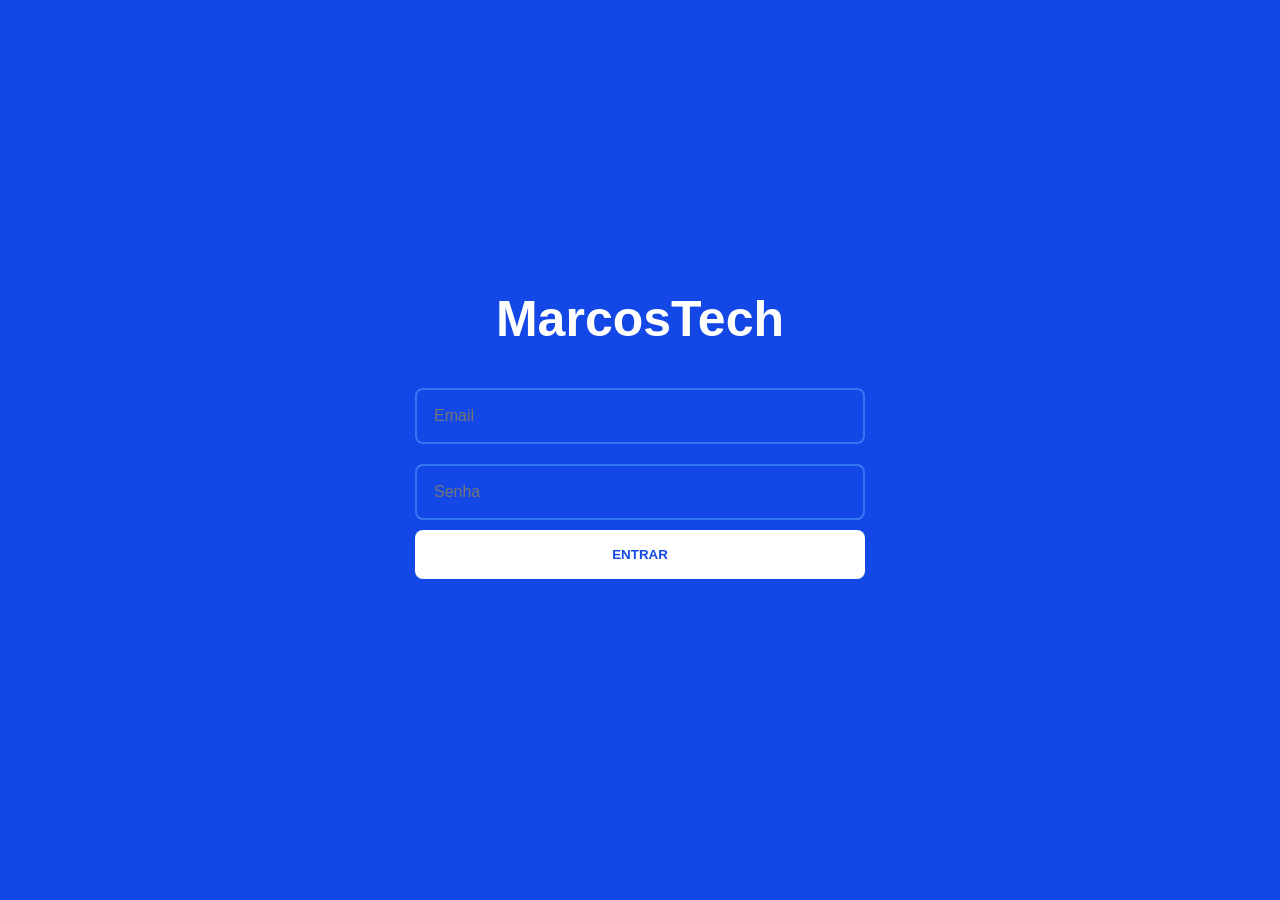
==== login.html @ cc5dc1a2 "Add files via upload" ====
<!DOCTYPE html>
<html lang="pt-br">

<head>
    <meta charset="UTF-8">
    <meta name="viewport" content="width=device-width, initial-scale=1.0">

    <link rel="preconnect" href="https://fonts.googleapis.com">
    <link rel="preconnect" href="https://fonts.gstatic.com" crossorigin>
    <link
        href="https://fonts.googleapis.com/css2?family=Google+Sans+Code:ital,wght@0,300..800;1,300..800&family=Zalando+Sans+SemiExpanded:ital,wght@0,200..900;1,200..900&display=swap"
        rel="stylesheet">

    <link rel="stylesheet" href="https://cdn.jsdelivr.net/npm/bootstrap-icons@1.13.1/font/bootstrap-icons.min.css">

    <link rel="stylesheet" href="css/global.css">
    <link rel="stylesheet" href="css/login.css">

    <title>Entrar</title>
<body>
<div class="form">

    <form action="">

        <h1>MarcosTech</h1>

        <input type="text" name="" id="email" placeholder="Email">
        
        <input type="password" name="" id="senha" placeholder="Senha">

        <button type="submit" onclick="login(); return false"><b>ENTRAR</b></button>

        <!-- <button><b>ESQUECI MINHA SENHA</b></button> -->

        <div id="error" style="color: var(--cor-vermelho);"><b></b></div>

    </form>
</div>

<script>

    function login(){

        email = document.getElementById("email").value
        senha = document.getElementById("senha").value

        if(email == "user@net" && senha == "123"){

           location.href = "painel.html"
        }

        else{
            error = document.getElementById("error").innerHTML = "Login inválido."
        }
    }

</script>
</body>
</html>
---- css/global.css ----
* {
    margin: 0;
    padding: 0;
    box-sizing: border-box;
    transition: .2s;
    font-family: "Inter", sans-serif;
}

:root {

    --cor-primaria: #1D2123;
    --cor-secundaria: #1A1E1F;
    --cor-terciárias: #6C63FF;
    --cor-quaternárias: #00FF6F;

    --cor-fundo1: #1448E6;
    --cor-fundo2: #3478F7;
    --cor-fundo3: #020618;
    --cor-fundo4: #0F172B;

    --cor-branco: #FFFFFF;
    --cor-vermelho: #E7000B;
    --cor-vermelho-escuro: #C10007;

    --cor-alternativo: #E8F0FE;

    --cor-btn1: #25d366;
    --cor-btn2: #5F58D9;
    --cor-btn3: #1D293D;


}
---- css/login.css ----
body {
    background-color: var(--cor-fundo1);
}

.form {
    display: flex;
    justify-content: center;
    align-items: center;

    height: 100vh;

    form {

        display: flex;
        flex-direction: column;

        /* text-align: center; */
        /* border: 1px solid #ccc; */

        padding: 40px;
        height: 400px;

        h1 {
            text-align: center;
            color: var(--cor-branco);

            font-size: 50px;

            margin-bottom: 30px;
        }

        input {

            width: 450px;
            padding: 17px;
            margin: 10px 0px;

            font-size: 16px;

            border-radius: 8px;

            color: var(--cor-branco);
            background-color: var(--cor-fundo1);
            border: 2px solid var(--cor-fundo2);

            outline: none;

            &:focus {
                border: 2px solid var(--cor-btn2);
            }
        }

        button {
            background-color: var(--cor-branco);

            width: 450px;
            padding: 17px;
            margin-bottom: 15px;
            border-radius: 8px;

            color: var(--cor-fundo1);

            border: none;
            outline: none;
            cursor: pointer;

            &:hover {
                background-color: var(--cor-alternativo);
            }
        }
    }

}

#error {
    font-size: 20px;
}

@media screen and (max-width: 600px) {

    .form {
        display: flex;
        justify-content: center;
        align-items: center;

        height: 100vh;

        form {

            display: flex;
            flex-direction: column;
            justify-content: center;
            align-items: center;

            /* text-align: center; */

            h1 {
                text-align: center;
                color: var(--cor-branco);

                font-size: 50px;

                margin-bottom: 30px;
            }

            input {

                width: 350px;
                padding: 17px;
                margin: 10px 0px;

                font-size: 16px;

                border-radius: 8px;

                color: var(--cor-branco);
                background-color: var(--cor-fundo1);
                border: 2px solid var(--cor-fundo2);

                outline: none;

                &:focus {
                    border: 2px solid var(--cor-btn2);
                }
            }

            button {
                background-color: var(--cor-branco);

                width: 350px;
                padding: 17px;
                margin-bottom: 15px;
                border-radius: 8px;

                color: var(--cor-fundo1);

                border: none;
                outline: none;
                cursor: pointer;

                &:hover {
                    background-color: var(--cor-alternativo);
                }
            }
        }

    }
}
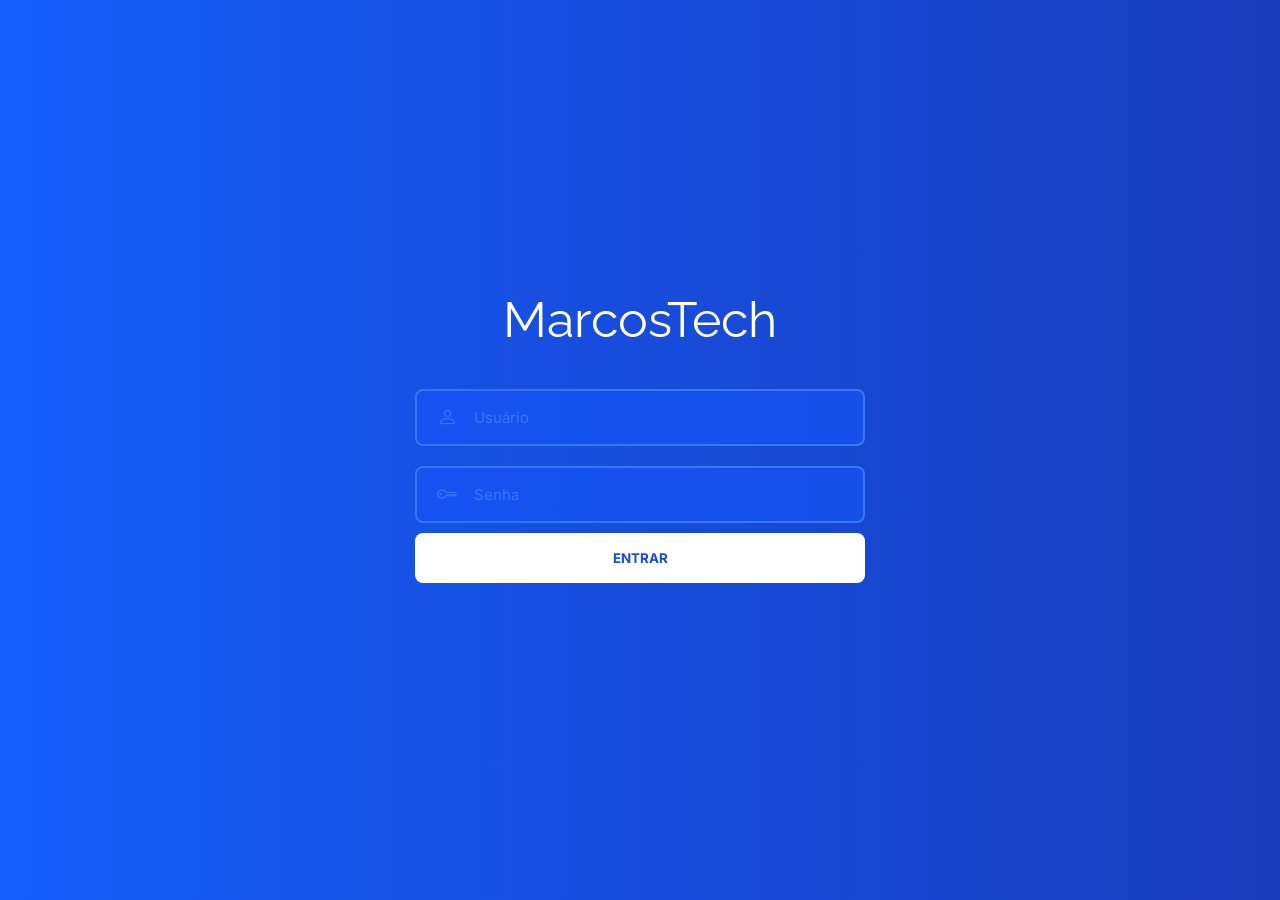
==== commit 550661f8: "Add files via upload" ====
--- a/login.html
+++ b/login.html
@@ -8,7 +8,7 @@
     <link rel="preconnect" href="https://fonts.googleapis.com">
     <link rel="preconnect" href="https://fonts.gstatic.com" crossorigin>
     <link
-        href="https://fonts.googleapis.com/css2?family=Google+Sans+Code:ital,wght@0,300..800;1,300..800&family=Zalando+Sans+SemiExpanded:ital,wght@0,200..900;1,200..900&display=swap"
+        href="https://fonts.googleapis.com/css2?family=Google+Sans+Code:ital,wght@0,300..800;1,300..800&family=Inter:ital,opsz,wght@0,14..32,100..900;1,14..32,100..900&family=Raleway:ital,wght@0,100..900;1,100..900&family=Zalando+Sans+SemiExpanded:ital,wght@0,200..900;1,200..900&display=swap"
         rel="stylesheet">
 
     <link rel="stylesheet" href="https://cdn.jsdelivr.net/npm/bootstrap-icons@1.13.1/font/bootstrap-icons.min.css">
@@ -17,43 +17,58 @@
     <link rel="stylesheet" href="css/login.css">
 
     <title>Entrar</title>
+
 <body>
-<div class="form">
+    <div class="form">
 
-    <form action="">
+        <form action="">
 
-        <h1>MarcosTech</h1>
+            <span>MarcosTech</span>
 
-        <input type="text" name="" id="email" placeholder="Email">
-        
-        <input type="password" name="" id="senha" placeholder="Senha">
+            <label for="user">
 
-        <button type="submit" onclick="login(); return false"><b>ENTRAR</b></button>
+                <i class="bi bi-person"></i>
 
-        <!-- <button><b>ESQUECI MINHA SENHA</b></button> -->
+                <input type="text" name="" id="user" placeholder="Usuário">
 
-        <div id="error" style="color: var(--cor-vermelho);"><b></b></div>
+            </label>
 
-    </form>
-</div>
+            <label for="senha">
 
-<script>
+                <i class="bi bi-key"></i>
 
-    function login(){
+                <input type="password" name="" id="senha" placeholder="Senha">
 
-        email = document.getElementById("email").value
-        senha = document.getElementById("senha").value
+            </label>
 
-        if(email == "user@net" && senha == "123"){
 
-           location.href = "painel.html"
+            <button type="submit" onclick="login(); return false"><b>ENTRAR</b></button>
+
+            <!-- <button><b>ESQUECI MINHA SENHA</b></button> -->
+
+            <div id="error" style="color: var(--cor-vermelho);"><b></b></div>
+
+        </form>
+    </div>
+
+    <script>
+
+        function login() {
+
+            email = document.getElementById("user").value
+            senha = document.getElementById("senha").value
+
+            if (email == "user@net" && senha == "123") {
+
+                location.href = "painel.html"
+            }
+
+            else {
+                // error = document.getElementById("error").innerHTML = "Login inválido."
+            }
         }
 
-        else{
-            error = document.getElementById("error").innerHTML = "Login inválido."
-        }
-    }
+    </script>
+</body>
 
-</script>
-</body>
 </html>
--- a/css/global.css
+++ b/css/global.css
@@ -17,10 +17,13 @@
     --cor-fundo2: #3478F7;
     --cor-fundo3: #020618;
     --cor-fundo4: #0F172B;
+    --cor-fundo5: #1D293D;
+    --cor-fundo6: #164EE9;
 
     --cor-branco: #FFFFFF;
     --cor-vermelho: #E7000B;
     --cor-vermelho-escuro: #C10007;
+    --cor-laranja: #FF8904;
 
     --cor-alternativo: #E8F0FE;
 
@@ -28,5 +31,7 @@
     --cor-btn2: #5F58D9;
     --cor-btn3: #1D293D;
 
+    --cor-borda1: #1D293D;
+    --cor-borda2: #337AFB;
 
 }
--- a/css/login.css
+++ b/css/login.css
@@ -1,5 +1,6 @@
 body {
-    background-color: var(--cor-fundo1);
+    /* background-color: var(--cor-fundo1); */
+    background: linear-gradient(to right, #155CFB, #193DBC);
 }
 
 .form {
@@ -20,35 +21,79 @@
         padding: 40px;
         height: 400px;
 
-        h1 {
+        span {
             text-align: center;
             color: var(--cor-branco);
 
             font-size: 50px;
 
             margin-bottom: 30px;
+
+            font-family: "Raleway", sans-serif;
         }
 
-        input {
+        label {
+
+            display: flex;
+            align-items: center;
 
             width: 450px;
-            padding: 17px;
+
             margin: 10px 0px;
-
-            font-size: 16px;
+            font-size: 20px;
 
             border-radius: 8px;
 
             color: var(--cor-branco);
-            background-color: var(--cor-fundo1);
+
+            background: linear-gradient(to right, #1553F2, #164EE9);
+
+            /* background-color: var(--cor-fundo1); */
             border: 2px solid var(--cor-fundo2);
 
             outline: none;
+            cursor: pointer;
 
             &:focus {
-                border: 2px solid var(--cor-btn2);
+                border: 2px solid var(--cor-fundo2);
+            }
+
+            i {
+                color: var(--cor-borda2);
+                margin-left: 20px;
+            }
+
+            input {
+
+                width: 90%;
+
+
+                padding: 17px;
+                font-size: 15px;
+
+                color: var(--cor-branco);
+
+                background: transparent;
+                border: none;
+                outline: none;
+
+                &::placeholder {
+                    color: var(--cor-borda2);
+                }
+
+                &:-webkit-autofill {
+                    -webkit-text-fill-color: #fff !important;
+
+                    box-shadow: 0 0 0 1000px var(--cor-fundo2) inset !important;
+
+                    border: none;
+                    border-radius: 0px;
+
+                }
+
             }
         }
+
 
         button {
             background-color: var(--cor-branco);
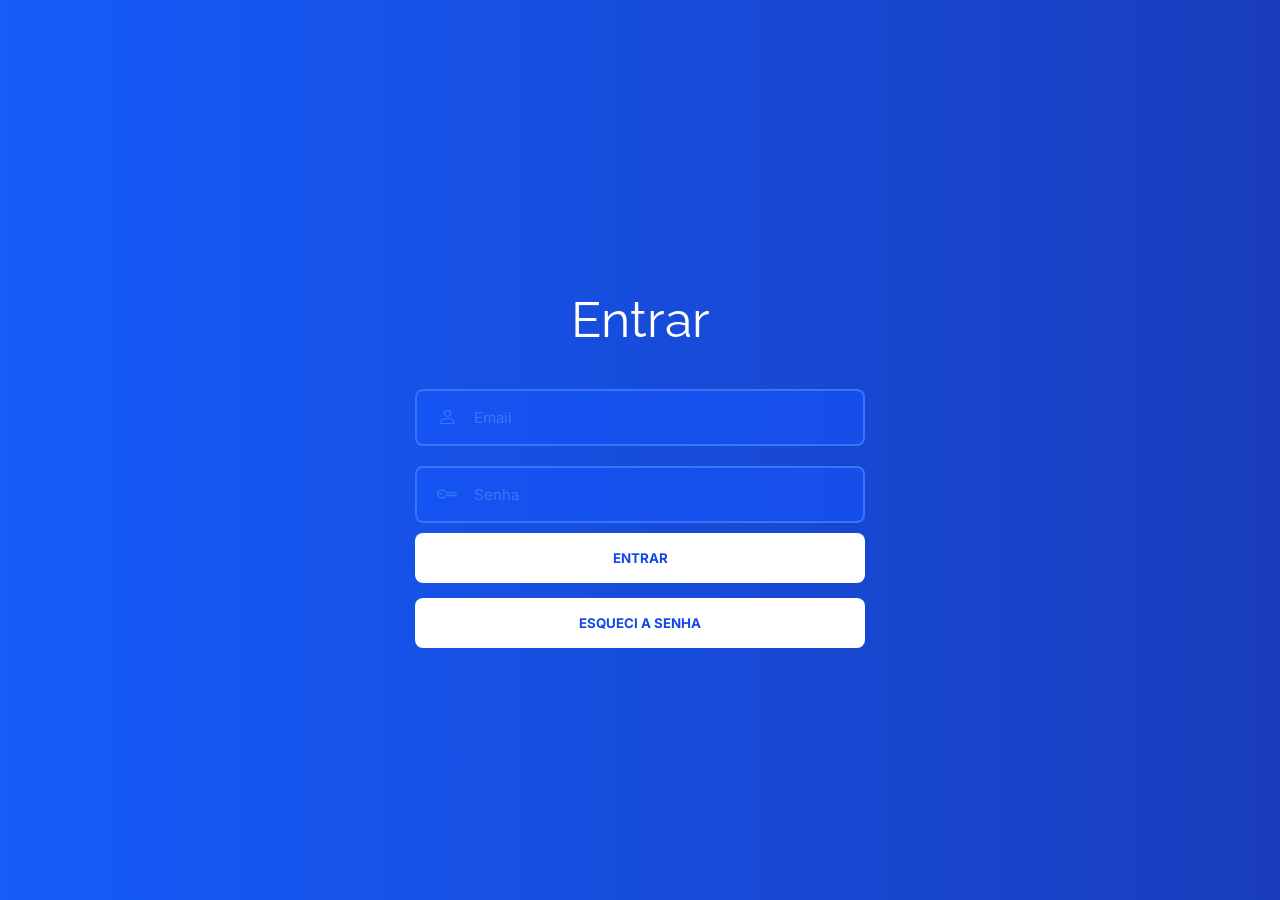
==== commit 3e90a7ed: "Add files via upload" ====
--- a/login.html
+++ b/login.html
@@ -12,63 +12,49 @@
         rel="stylesheet">
 
     <link rel="stylesheet" href="https://cdn.jsdelivr.net/npm/bootstrap-icons@1.13.1/font/bootstrap-icons.min.css">
-
     <link rel="stylesheet" href="css/global.css">
     <link rel="stylesheet" href="css/login.css">
 
     <title>Entrar</title>
+</head>
 
 <body>
     <div class="form">
 
-        <form action="">
+        <!-- Formulário de Login -->
+        <form method="POST" action="#">
+            <span>Entrar</span>
 
-            <span>MarcosTech</span>
-
-            <label for="user">
-
+            <label for="email" class="nomeLabel">
                 <i class="bi bi-person"></i>
-
-                <input type="text" name="" id="user" placeholder="Usuário">
-
+                <input type="email" name="email" id="email" placeholder="Email" required>
             </label>
 
-            <label for="senha">
-
+            <label for="senha" class="emailLabel">
                 <i class="bi bi-key"></i>
-
-                <input type="password" name="" id="senha" placeholder="Senha">
-
+                <input type="password" name="senha" id="senha" placeholder="Senha" required>
             </label>
 
+            <button type="submit"><b>ENTRAR</b></button>
 
-            <button type="submit" onclick="login(); return false"><b>ENTRAR</b></button>
+            <!-- <button type="button" onclick="window.location.href='cadastro.php'"><b>CRIAR CONTA</b></button> -->
 
-            <!-- <button><b>ESQUECI MINHA SENHA</b></button> -->
+            <button type="button" onclick="window.location.href='recuperar.html'"><b>ESQUECI A SENHA</b></button>
 
-            <div id="error" style="color: var(--cor-vermelho);"><b></b></div>
+
+            <!-- <div id="error" style="color: var(--cor-vermelho);">
+                senha incorreta
+            </div> -->
+
+            <!-- Mostra mensagem de cadastro -->
+            <!-- <div id="cadastro-msg" style="color: green; margin-top: 10px;">
+                Loja criada com sucesso!<br>
+            </div> -->
+
 
         </form>
+
     </div>
-
-    <script>
-
-        function login() {
-
-            email = document.getElementById("user").value
-            senha = document.getElementById("senha").value
-
-            if (email == "user@net" && senha == "123") {
-
-                location.href = "painel.html"
-            }
-
-            else {
-                // error = document.getElementById("error").innerHTML = "Login inválido."
-            }
-        }
-
-    </script>
 </body>
 
 </html>
--- a/css/global.css
+++ b/css/global.css
@@ -9,29 +9,92 @@
 :root {
 
     --cor-primaria: #1D2123;
+    /**/
     --cor-secundaria: #1A1E1F;
+    /**/
     --cor-terciárias: #6C63FF;
+    /**/
     --cor-quaternárias: #00FF6F;
+    /**/
 
     --cor-fundo1: #1448E6;
+    /**/
     --cor-fundo2: #3478F7;
+    /**/
     --cor-fundo3: #020618;
+    /*Fundo principal*/
     --cor-fundo4: #0F172B;
+    /*Fundo do painel*/
     --cor-fundo5: #1D293D;
+    /**/
     --cor-fundo6: #164EE9;
+    /**/
+    
+    --cor-loja: linear-gradient(to right, #155CFB, #193DBC);
+    --cor-loja2: linear-gradient(to top, #0353ff, #0b1a50);
 
-    --cor-branco: #FFFFFF;
+    /* --cor-loja3: #4618AC; */
+    --cor-loja3: linear-gradient(to right, #155CFB, #193DBC);
+
+    --cor-loja4:#341281;
+
+    --cor-card: #123A8C;
+    --cor-borda: #9395A5;
+    --cor-borda2: #2069FF;
+
+    --cor-tabela1: #ffffff15;
+    --cor-tabela2: #ffffff10;
+
+    --cor-texto1: #FFFFFF;
+    /*Branco mesmo*/
+    --cor-texto2: #000000;
+    /* Preto mesmo */
     --cor-vermelho: #E7000B;
+    /*Sair*/
     --cor-vermelho-escuro: #C10007;
+    /*Sair com hover*/
     --cor-laranja: #FF8904;
+    /*Cor da núvem*/
+    --cor-laranja2: #b46102;
+    /*Cor da núvem com hover*/
 
     --cor-alternativo: #E8F0FE;
+    /**/
 
     --cor-btn1: #25d366;
+    /*Botão com hover*/
     --cor-btn2: #5F58D9;
+    /*Botão normal*/
     --cor-btn3: #1D293D;
+    /**/
 
     --cor-borda1: #1D293D;
+    /*Bordas principais*/
     --cor-borda2: #337AFB;
+    /*Bordas secundárias*/
 
+}
+
+/* ======================= */
+/*        TEMA CLARO       */
+/* ======================= */
+
+html[data-theme="light"] {
+    --cor-fundo1: #ffffff;
+    --cor-fundo2: #f5f5f5;
+    --cor-fundo3: #E8F0FE;
+    --cor-fundo4: #fff;
+    --cor-fundo5: #e9e9e9;
+    --cor-fundo6: #d8d8d8;
+
+    --cor-texto1: #000;
+    /* --cor-preto: #000; */
+
+    --cor-borda1: #00000010;
+    --cor-borda2: #6a11cb;
+
+    --cor-vermelho: #e74c3c;
+    --cor-vermelho-escuro: #c0392b;
+
+    --cor-laranja: #ff7b00;
 }
--- a/css/login.css
+++ b/css/login.css
@@ -1,6 +1,10 @@
 body {
     /* background-color: var(--cor-fundo1); */
-    background: linear-gradient(to right, #155CFB, #193DBC);
+
+     background: var(--cor-loja);
+
+    /* background: linear-gradient(135deg, #0f1b2d 0%, #1f385f 40%, #3a5bd5 100%); */
+
 }
 
 .form {
@@ -23,7 +27,7 @@
 
         span {
             text-align: center;
-            color: var(--cor-branco);
+            color: var(--cor-texto1);
 
             font-size: 50px;
 
@@ -44,7 +48,7 @@
 
             border-radius: 8px;
 
-            color: var(--cor-branco);
+            color: var(--cor-texto1);
 
             background: linear-gradient(to right, #1553F2, #164EE9);
 
@@ -71,7 +75,7 @@
                 padding: 17px;
                 font-size: 15px;
 
-                color: var(--cor-branco);
+                color: var(--cor-texto1);
 
                 background: transparent;
                 border: none;
@@ -96,7 +100,7 @@
 
 
         button {
-            background-color: var(--cor-branco);
+            background-color: var(--cor-texto1);
 
             width: 450px;
             padding: 17px;
@@ -141,7 +145,7 @@
 
             h1 {
                 text-align: center;
-                color: var(--cor-branco);
+                color: var(--cor-texto1);
 
                 font-size: 50px;
 
@@ -158,7 +162,7 @@
 
                 border-radius: 8px;
 
-                color: var(--cor-branco);
+                color: var(--cor-texto1);
                 background-color: var(--cor-fundo1);
                 border: 2px solid var(--cor-fundo2);
 
@@ -170,7 +174,7 @@
             }
 
             button {
-                background-color: var(--cor-branco);
+                background-color: var(--cor-texto1);
 
                 width: 350px;
                 padding: 17px;
